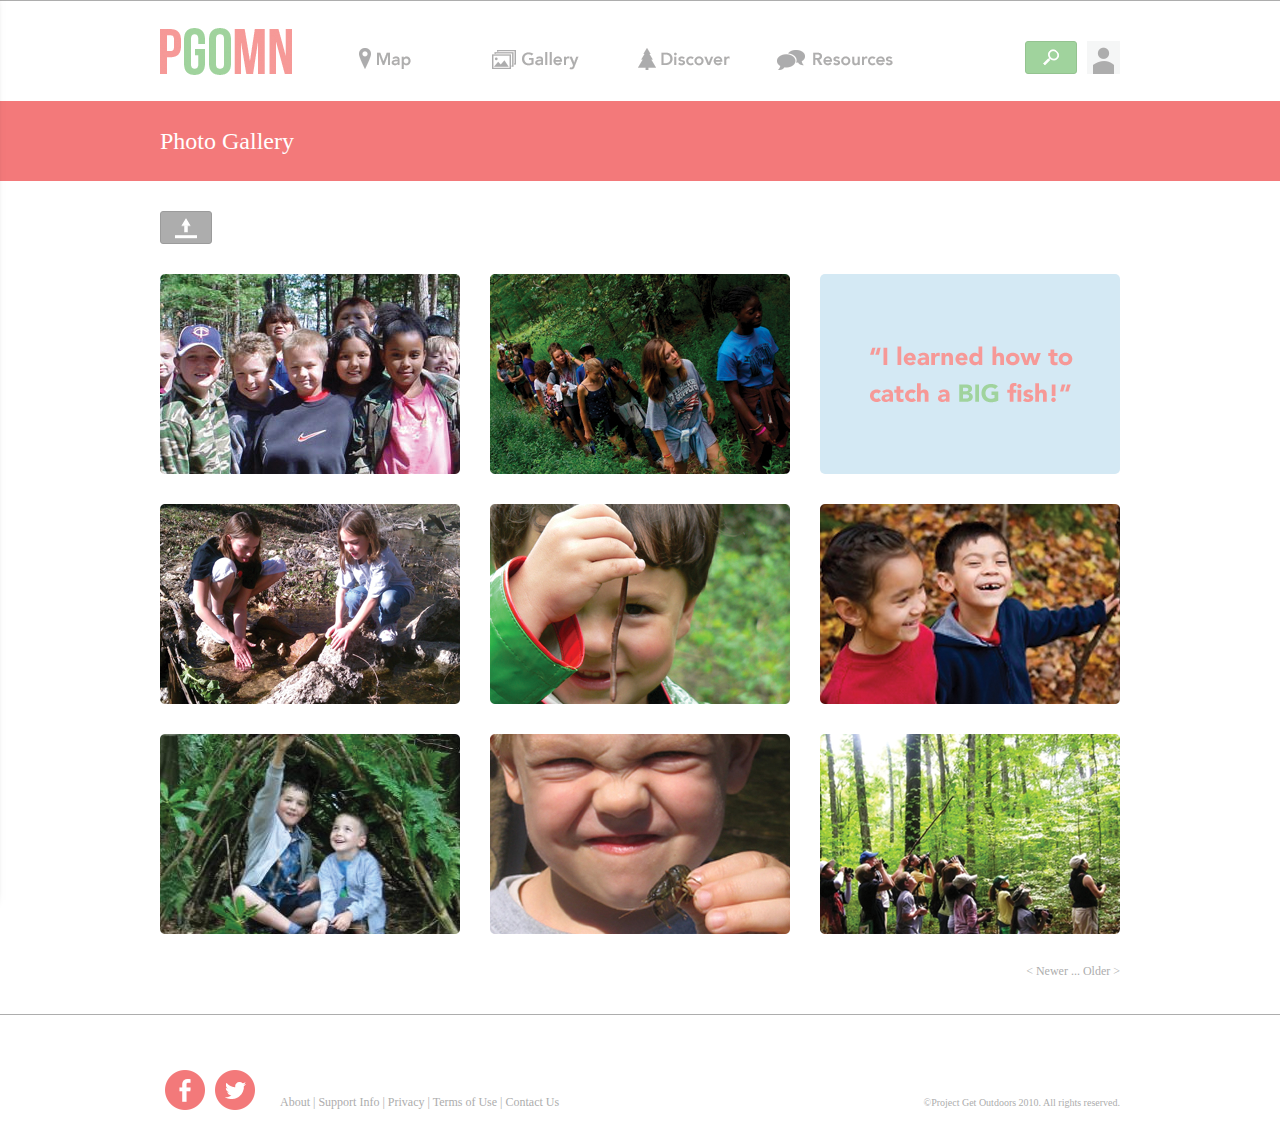
==== gallery.html @ 33cde493 "first commit" ====
<!DOCTYPE html PUBLIC "-//W3C//DTD XHTML 1.0 Transitional//EN" "http://www.w3.org/TR/xhtml1/DTD/xhtml1-transitional.dtd">

<html xmlns="http://www.w3.org/1999/xhtml">
	<head>
		<meta http-equiv="Content-Type" content="text/html; charset=utf-8" />

		<meta http-equiv="X-UA-Compatible" content="IE=edge,chrome=1">

		<title>PGOMN</title>

		<link rel="icon" type="image/png" href="images/icon.png">

		<link href="css/style.css" rel="stylesheet" type="text/css" />

		<script type="text/javascript" src="js/jquery.js"></script>

		<script type="text/javascript" src="js/functions.js"></script>

		<meta name="viewport" content="width=device-width, initial-scale=1.0">

		<link rel="stylesheet" href="leaflet-0.6.4/leaflet.css" />

		<link rel="stylesheet" href="leaflet-0.6.4/leaflet.ie.css" />

		<script type="text/javascript" src="leaflet-0.6.4/leaflet.js"></script>

		<script type="text/javascript" src="leaflet-0.6.4/leaflet-src.js"></script>


		<style type="text/css">
			@import url("http://fast.fonts.net/lt/1.css?apiType=css&c=e355c861-01b1-495c-8036-0de559396265&fontids=721220,721238,721250");
			@font-face{
			font-family:"Avenir LT W01 35 Light";
			src:url("Fonts/721220/3511a780-31ca-4ee1-9083-89b1b7185748.eot?#iefix");
			src:url("Fonts/721220/3511a780-31ca-4ee1-9083-89b1b7185748.eot?#iefix") format("eot"),url("Fonts/721220/c4352a95-7a41-48c1-83ce-d8ffd2a3b118.woff") format("woff"),url("Fonts/721220/3e419b5b-c789-488d-84cf-a64009cc308e.ttf") format("truetype"),url("Fonts/721220/ca038835-1be3-4dc5-ba25-be1df6121499.svg#ca038835-1be3-4dc5-ba25-be1df6121499") format("svg");
					}
		</style>

	</head>

	<body>

		<div class="center">
			<div class="callout">
			</div>
			<div class="search-filter">
				<div class="filter-row">
					<a href="winter.html">
					<div class="filter-button">
						<img src="images/winter.png" />
					</div>
				</a>
					<div class="filter-button">
						<img src="images/parks.png" />
					</div>
					<div class="filter-button">
						<img src="images/fall.png" />
					</div>
					<div class="filter-button">
						<img src="images/animals.png" />
					</div>
					<div class="filter-button">
						<img src="images/city.png" />
					</div>
				</div>
				<div class="filter-row">
					<div class="filter-button">
						<img src="images/trees.png" />
					</div>
					<div class="filter-button">
						<img src="images/camping.png" />
					</div>
					<div class="filter-button">
						<img src="images/lakes.png" />
					</div>
					<div class="filter-button">
						<img src="images/free.png" />
					</div>
					<div class="filter-button">
						<img src="images/summer.png" />
					</div>
				</div>
			</div>
		</div>

		<div class="menu-panel">
			<div class="panel-top">
				<p style="float:left; font-size:20px; color: #f3797a;padding:25px 0 0 0;">Menu Options</p>
				<div class="menu" style="float: right;">
				</div>
			</div>
			<div class="clear">
			</div>
			<div class="divide">
			</div>

			<div class="panel-search">
				<img src="images/panel-search.png" />
			</div>
			<div class="small-filter">
				<img src="images/small-filter.png" />
			</div>
			<div class="divide">
			</div>
				<a href="map.html">	
					<div class="panel-tab">
						<img src="images/panel-map.png" />
					</div>	
				</a>

			<div class="divide">
			</div>

				<a href="gallery.html">	
					<div class="panel-tab">
						<img src="images/panel-gallery.png" />
					</div>	
				</a>

			<div class="divide">
			</div>

				<a href="discover.html">	
					<div class="panel-tab">
						<img src="images/panel-discover.png" />
					</div>	
				</a>

			<div class="divide">
			</div>

				<a href="resources.html">	
					<div class="panel-tab">
						<img src="images/panel-resources.png" />
					</div>	
				</a>
			<div class="divide">
			</div>	
			
		</div>

		<div class="divide">
		</div>	

		

		<div class="header">
			<div class="center">
				<div class="menu">
				</div>
				<a href="home.html">
					<div class="logo">
						<img src="images/logo.png" />
						
					</div>
					<div class="logo-small">
						<img src="images/logo-small.png" />
					</div>
				</a>	
				<div class="profile-small">
				</div>
				<a href="map.html">	
					<div class="map-tab">
						<img src="images/map_icon.png" />
					</div>	
				</a>	
				<a href="gallery.html">	
					<div class="gallery-tab">
						<img src="images/gallery_icon.png" />
					</div>
				</a>	
				<a href="discover.html">	
					<div class="discover-tab">
						<img src="images/discover_icon.png" />
					</div>
				</a>	
				<a href="resources.html">	
					<div class="resources-tab">
						<img src="images/resources_icon.png" />
					</div>
				</a>	
					<div class="profile">
					</div>

					<div class="search">
						<img src="images/search.png" />
					</div>
			</div>
		</div>

		<div class="divider">
		</div>	

		

		<div class="content">

			<div class="title">
				<div class="center">
					Photo Gallery
				</div>
			</div>
			<div class="center">
				<div class="upload">
					<img src="images/upload.png" />
				</div>
				
				<div class="row">
					<a href="map.html">
						<div class="image-one">	
						</div>
					</a>	
					<div class="image-center">
						<img src="images/image-2.png" />
					</div>
					<div class="image">
						<img src="images/image-3.png" />
					</div>
				</div>
				<div class="row">
					<div class="image">
						<img src="images/image-4.png" />
					</div>
					<div class="image-center">
						<img src="images/image-5.png" />
					</div>
					<div class="image">
						<img src="images/image-6.png" />
					</div>
				</div>
				<div class="row">
					<div class="image">
						<img src="images/image-7.png" />
					</div>
					<div class="image-center">
						<img src="images/image-8.png" />
					</div>
					<div class="image">
						<img src="images/image-9.png" />
					</div>
				</div>
			</div>	
		</div>

		<div class="center">
			<div class="next">
				< Newer ... Older >
			</div>
		</div>

		<div class="big-space">
		</div>

		<div class="divide">
		</div>

		<div class="footer">
			<div class="center">	
				<div class="footer-links">
					<div class="social">
						<div class="facebook">
							<img src="images/facebook.png" />
						</div>
						<div class="twitter">
							<img src="images/twitter.png" />
						</div>
					</div>
					<p>
					About  |  Support Info  |  Privacy |  Terms of Use  |  Contact Us
					</p>
				</div>
				<div class="copyright">
					<p>
					©Project Get Outdoors 2010. All rights reserved.
					</p>
				</div>
			</div>
		</div>
	</body>

</html>
---- css/style.css ----
html {}

body {
	margin: 0;
	font-family: 'Avenir';
}
h1 {
	font-size: 24px;
	color: #a0d39d;
	font-weight: lighter;
	line-height: 0;
}
h2 {
	height: 60px;
	font-size: 24px;
	font-weight: lighter;
	color: #fff;
	width: 100%;
	/*border-bottom: solid 1px #adadad;*/
	line-height: 60px;
	background-color: #f3797a;

}
h3 {
	height: 25px;
	font-size: 20px;
	font-weight: lighter;
	color: #f3797a;

}
p {
	font-size: 16px;
	color: #adadad;
	margin: -10px 0 0 0;
}
a {
	color: #a0d39d;
}
.center {
	width: 960px;
	height: auto;
	margin: auto;
}
.divide {
	height: 1px;
	width: auto;
	background-color: #adadad;
}
.clear {
	clear: both;
}
.title {
	height: 80px;
	width: 100%;
	background-color: #f3797a;
	font-size: 24px;
	font-weight: lighter;
	color: #fff;
	width: 100%;
	line-height: 80px;
	margin: 0 0 30px 0;
}
@media only screen and (min-width: 0px) and (max-width: 540px) {
	p {font-size: 12px;}
	h1 {font-size: 20px;}
	h2 {font-size: 20px; width: 100%;}
	.title {text-align: center;}
}

/* Enter */

#bg {
 
background: url("../images/enter.png");
background-attachment: fixed;
background-origin: initial;
background-clip: initial;
background-size: cover;
background-repeat:no-repeat;
background-position:100% 0;
position:relative;
min-height:1080px;
}
#bg-small {
 
background: url("../images/bg-small.png");
background-attachment: fixed;
background-origin: initial;
background-clip: initial;
background-size: cover;
background-repeat:no-repeat;
background-position:100% 0;
position:relative;
min-height:800px;
display: none;
}
.enter {
	height: 35px;
	width: 100px;
	position: fixed;
	font-style: "Avenir";
	color: #fff;
	font-size: 16px;
	margin: 250px 430px 0 425px;
	text-align: center;
	background-color: #adadad;
	border-radius: 3px;
	line-height: 35px;
	font-weight: bold;
	cursor: pointer;
	border: solid 1px #9b9b9b;
}
.enter:active {
	background-color: #9b9b9b;
}

@media only screen and (min-width: 0px) and (max-width: 540px) {
	#bg {display: none;}
	#bg-small {display: block; }
	.enter {margin: 250px 0 0 120px;}
}
/* Enter End */

/* Header */

.header {
	height: 100px;
	width: auto;
}

.logo {
	height: 100px;
	width: 150px;
	float: left;
	cursor: pointer;
}
.logo-small {
	height: 60px;
	width: 250px;
	float: left;
	display: none;
}
.map-tab {
	height: 100px;
	width: 150px;
	float: left;
	cursor: pointer;
}
.gallery-tab {
	height: 100px;
	width: 150px;
	float: left;
	cursor: pointer;
}
.discover-tab {
	height: 100px;
	width: 150px;
	float: left;
	cursor: pointer;
}
.resources-tab {
	height: 100px;
	width: 150px;
	float: left;
	cursor: pointer;
}
.search {
	height: 31px;
	width: 50px;
	float: right;
	cursor: pointer;
	background-color: #a0d39d;
	border-radius: 3px;
	margin: 40px 10px 0 0;
	border: solid 1px #94c390;
}
.profile {
	height: 60px;
	width: 33px;
	float: right;
	cursor: pointer;
	background-image: url('../images/profile.png');
	background-repeat: no-repeat;
	margin:  40px 0 0 0;
}
.profile-small {
	height: 60px;
	width: 50px;
	float: left;
	background-image: url('../images/profile-small.png');
	display: none;
	cursor: pointer;
}
.menu {
	width: 50px;
	height: 60px;
	float: left;
	display: none;
	background-image: url('../images/menu.png');
	cursor: pointer;
}
.menu-panel {
	width: 300px;
	height: 100%;
	position: fixed;
	background-color: #fff;
	border-right: solid 1px #adadad;
	box-shadow: -2px 0px 10px #000;
	margin: 0 0 0 -308px;
	z-index: 2000;
}
.panel-top {
	height: 60px;
	width: auto;
	padding: 0 0 0 20px;
}
.panel-tab {
	height: 60px;
	width:300px;
	cursor: pointer;
}
.small-filter {
	height: 400px;
	width: 300px;
	display: none;
}
.panel-search {
	cursor: pointer;
}
@media only screen and (min-width: 0px) and (max-width: 540px) {
	.center {width: 350px;}
	.header {height: 60px;width: auto;}
	.logo {display: none;}
	.logo-small {display: block;}
	.map-tab {display: none;}
	.gallery-tab {display: none;}
	.discover-tab {display: none;}
	.resources-tab {display: none;}
	.search {display: none;}
	.profile{display: none;}
	.menu {display: block;}
	.profile-small {display: block;}


}

/* Header End */

/* Content */

.content {
	height: auto;
	width: auto;

}


/* Content End */

/* Footer */

.footer {
	height: 75px;
	width: auto;
	padding: 50px 0 0 0;
}
.footer-links {
	height: 50px;
	width: 480px;
	line-height: 75px;
	float: left;
}
.copyright {
	height: 50px;
	width: 480px;
	line-height: 75px;
	float: right;
	text-align: right;
}
.copyright p {
	font-size: 10px;
	margin:0;
}
.footer-links p {
	font-size: 12px;
	margin: 0;
}
.social {
	height: 50px;
	width: 100px;
	margin: 0 20px 20px 0;
	float: left;
}
.facebook {
	height: 50px;
	width: 50px;
	float: left;
	cursor: pointer;
}
.twitter {
	height: 50px;
	width: 50px;
	float: left;
	cursor: pointer;
}

@media only screen and (min-width: 0px) and (max-width: 540px) {
	.footer {width: auto;height: 50px;padding: 25px;}
	.social {display:none;}
	.footer-links p {text-align: center; width: 350px;}
	.footer-links {height: 25px;line-height: 25px;}
	.copyright {width: 350px; text-align: center; height: 25px; line-height: 25px;}

}


/* Footer End */


/* Home Page */

.banner {
	height: 400px;
	width: auto;
	background-color: #f3797a;
}

.welcome {
	height: 100px;
	width: 960px;
	color: #ffffff;
	line-height: 120px;
	font-size: 40px;
	font-weight: lighter;
}
.welcome-small {
	height: 100px;
	width: auto;
	color: #ffffff;
	font-size: 40px;
	font-weight: lighter;
	display: none;
	padding: 20px 0 0 0;
}
.info-graphic {
	height: 300px;
	width: 960px;
}
.about-us {
	height: 350px;
	width: auto;
	padding: 60px 0 0 0;
}
.about {
	height: 350px;
	width: 460px;
}
.left {
	width: 460px;
	float: left;
	height: auto;
	margin: 0 20px 0 0;
}
.right {
	width: 460px;
	float: left;
	height: auto;
	margin: 0 0 0 20px;
}
.home-image {
	height: 300px;
	width: 400px;
	margin: 30px 0px 0 30px;
	background-color: #555555;
	border-radius: 5px;
	float: right;
}
.mission {
	height: 300px;
	width: auto;
}
.mission-info {
	height: 320px;
	width: 460px;
	padding: 60px 0 0 80px;
}
.mission-info-left {
	height: 60px;
	width: 460px;
	display: none;
}
.hill {
	height: 300px;
	width: 460px;
	float: left;
}
.vision {
	width: auto;
	height: 600px;
	background-color: #a0d39d;
}
.vision h1 {
	color: #fff;
}
.vision p {
	color: #fff;
}
.quotes {
	height: 250px;
	width: 410px;
	padding: 48px 0 0 28px
}

@media only screen and (min-width: 0px) and (max-width: 540px) {
	.banner {width: auto; height: 160px;}
	.welcome {display: none;}
	.welcome-small {display: block;}
	.info-graphic {display: none;}
	.about {width: 325px;height: 230px;}
	.left {width: auto;}
	.about-us {padding: 30px 0 0 0;height: 250px}
	.home-image {display: none;}
	.right {display: none;}
	.hill {margin: 0 0 0 -50px;}
	.vision {height: 400px;}
	.mission-info {display: none;}
	.mission-info-left {display: block;}
}

/* Home Page End */


/* Gallery Page */

.row {
	height: 200px;
	width: 960px;
	margin: 30px 0 30px 0;
}
.image-one {
	height: 200px;
	width: 300px;
	float: left;
	cursor: pointer;
	background-image: url('../images/image-1.png');
}
.image-one:hover {
	background-image: url('../images/image-1-hover.png');
}
.image {
	height: 200px;
	width: 300px;
	float: left;
	cursor: pointer;
	background-color: #d4e9f4;
	border-radius: 5px;
}
.image img:hover {
	opacity: .2;
}
.image-center {
	height: 200px;
	width: 300px;
	float: left;
	margin: 0 30px 0 30px;
	cursor: pointer;
}
.image-center:hover {
	opacity: .2;
}
.next {
	height: 50px;
	width: 960px;
	text-align: right;
	font-size: 12px;
	color: #adadad;
	cursor: pointer;
}
.upload {
	height: 31px;
	width: 50px;
	cursor: pointer;
	background-color: #adadad;
	border-radius: 3px;
	margin: 10px 0px 0 0;
	border: solid 1px #9b9b9b;
}
.big-space {
	height: 300px;
	width: auto;
	display: none;
}

@media only screen and (min-width: 0px) and (max-width: 540px) {
	.row {width: auto; height: 600px; margin: 0 0 0 25px;}
	.image {margin: 0 0 30px 0;}
	.image-center {margin: 0 0 30px 0;}
	.image-one {margin: 0 0 30px 0;}
	h2 {width: 350px;}
	.big-space {display: block;}
	.next {display: none;}
	.upload {margin: 0 0 30px 25px;}
	
}

/* End Gallery Page*/

/* Map page */

.map-page {
	height: 700px;
	width:auto;
}
.view {
	height: 500px;
	width: 628px;
	border: solid 1px #adadad;
	float: left;
	border-radius: 5px;
}
.map-column {
	height: 440px;
	width: 260px;
	margin: 0px 30px 0 0;
	float: left;
	padding: 30px 15px;
	border: 1px solid #adadad;
	background: white;
	box-shadow: 0 0 15px #ddd;
	-moz-box-shadow: 0 0 15px #ddd;
	-webkit-box-shadow: 0 0 15px #ddd;
	border-radius: 5px;
}
.small-map-column {
	height: 440px;
	width: 260px;
	margin: 0 0 30px 0;
	float: left;
	padding: 20px 0 0 0;
	display: none;
}
.text {
	height: 25px;
	width: 185px;
	border-radius: 3px;
	background-color: #fff;
	border: solid 1px #adadad;
	float: left;
	padding: 0 0 0 10px;
	color: #adadad;
	font-size: 14px;
	margin: 20px 0 20px 0;
}

.go {
	height: 25px;
	width: 50px;
	background-color: #a0d39d;
	border: solid 1px #94c390;
	text-align: center;
	line-height: 26px;
	color: #fff;
	float: left;
	margin: 20px 0 0 5px;
	border-radius: 3px;
	font-size: 12px;
	font-weight: bold;
	cursor: pointer;

}
.marker {
	height: 30px;
	width: 30px;
	float: left;
	background-image: url('../images/marker.png');
}
.places {
	height: 30px;
	width: 200px;
	float: left;
	line-height: 30px;
	font-size: 12px;
	color: #adadad;

}
.thumbnail {
	height: 50px;
	width: 50px;
	float: left;
	margin: 5px 5px 0 0;
	cursor: pointer;
	line-height: 15px;
	font-weight: bold;
	text-align: center;

}

@media only screen and (min-width: 0px) and (max-width: 540px) {
	.view {width: 350px;border-radius: 0px; height: 400px;}
	.map-column {display: none;}
	.small-map-column {display: block;}
}
.location {
	height: auto;
	width: 230px;
}

/* Map Page End */

/* Discover Page */


.articles {
	height: 900px;
	width: auto;
}
.tall-row {
	height: 400px;
	width: 960px;
	margin: 30px 0 30px 0;
}
.story {
	height: 370px;
	width: 268px;
	background-color: #666;
	float: left;
	padding: 15px 15px;
	border: 1px solid #adadad;
	background: white;
	box-shadow: 0 0 15px #ddd;
	-moz-box-shadow: 0 0 15px #ddd;
	-webkit-box-shadow: 0 0 15px #ddd;
	border-radius: 5px;

}
.story p {
	font-size: 12px;
}
.story-center {
	height: 370px;
	width: 268px;
	background-color: #666;
	float: left;
	margin: 0 30px 0 30px;
	padding: 15px 15px;
	border: 1px solid #adadad;
	background: white;
	box-shadow: 0 0 15px #ddd;
	-moz-box-shadow: 0 0 15px #ddd;
	-webkit-box-shadow: 0 0 15px #ddd;
	border-radius: 5px;

}
.story-center p {
	font-size: 12px;
}
.article-image {
	height: 200px;
	width: 270px;
	float: left;
	border-radius: 5px;
	background-color: #444;
}
.read {
	height: 30px;
	width: 120px;
	float: left;
	background-color: #a0d39d;
	border-radius: 3px;
	color: #ffffff;
	font-weight: bold;
	font-size: 14px;
	margin: 20px 0 0 0;
	text-align: center;
	line-height: 30px;
	cursor: pointer;
}

@media only screen and (min-width: 0px) and (max-width: 540px) {
	.tall-row {width: auto; margin:0 0 30px 25px; height:1200px;  }
	.story { margin: 0 0 30px 0;}
	.story-center { margin: 0 0 30px 0;}
	.articles {height: 2600px; margin: 0 0 30px 0;}
}
/* Discover Page End */

/* Resources Page */

.source-column {
	height: 100%;
	width: 200px;
	margin: 0px 30px 0 0;
	float: left;
	padding: 30px 45px;
	border: 1px solid #adadad;
	background: white;
	box-shadow: 0 0 15px #ddd;
	-moz-box-shadow: 0 0 15px #ddd;
	-webkit-box-shadow: 0 0 15px #ddd;
	border-radius: 5px;
	font-size: 12px;
	color: #adadad;
}
.resources {
	height: 800px;
	width: auto;
}
.news {
	height: 15px;
	width: 200px;
	float: left;
	cursor: pointer;
}
.news-links {
	height: auto;
	width: 180px;
	float: left;
	padding: 0 0 0 20px;
	cursor: pointer;
	display: none;
}
.donations {
	height: 15px;
	width: 200px;
	float: left;
	cursor: pointer;
}
.donations-links {
	height: auto;
	width: 180px;
	float: left;
	padding: 0 0 0 20px;
	cursor: pointer;
	display: none;
}
.reports {
	height: 15px;
	width: 200px;
	float: left;
	cursor: pointer;
	font-size: 12px;
	color: #adadad;
}
.reports-links {
	height: auto;
	width: 180px;
	float: left;
	padding: 0 0 0 20px;
	cursor: pointer;
	display: none;
	font-size: 12px;
	color: #adadad;
}
.question {
	height: 25px;
	width: 600px;
	cursor: pointer;
}
.faq {
	height: auto;
	width: 600px;
	float: left;
	margin: -15px 0 0 0;
}
.faq p {
	font-size: 12px;
	color: #adadad;
}
.answer {
	width: 480px;
	height: auto;
	padding: 20px 0 0 0px;
	display: none;
}
.outdoors {}
.volunteer {}
.clubs {}
.border {
	height: 1px;
	width: 600px;
	background-color: #adadad;
}
.comments {
	height: auto;
	width: 600px;
	float: left;
	margin: 50px 0 50px 0;

}
.space {
	height: 20px;
	width: auto;
	display: none;
}
.submit {
	height: 35px;
	width: 100px;
	float: left;
	background-color: #a0d39d;
	text-align: 35px;
	border: solid 1px #94c390;
	color: #fff;
	font-weight: bold;
	margin: 10px 0 0 0;
	text-align: center;
	line-height: 35px;
	cursor: pointer;

}
@media only screen and (min-width: 0px) and (max-width: 540px) {
	.source-column{ display: none;}
	.faq {width: auto;}
	.question {width: 300px;}
	.question h3 {font-size: 14px;}
	.answer {width: 300px;}
	.space {display: block;}
}
/* Resources Page End */

/* Overlays */

.callout {
	height: 280px;
	width: 260px;
	position: absolute;
	background-image: url('../images/callout.png');
	margin: 72px 0 0 716px;
	display: none;
	z-index: 500;
}
.search-filter {
	height: 240px;
	width: 800px;
	position: fixed;
	background-image: url('../images/search-filter.png');
	margin: 70px 0 0 2px;
	padding: 80px;
	display: none;
	z-index: 2000;
}
.filter-row {
	height: 100px;
	width: 800px;
	padding: 10px 0;

}
.filter-button {
	height: 100px;
	width: auto;
	float: left;
	color: #fff;
	font-size: 16px;
	margin: 0 5px 0 5px;
	padding: 0 2.5px 0 2.5px;
	text-align: center;
	line-height: 100px;
	cursor: pointer;
	border-radius: 5px;
}
.filter-button:hover {
	opacity: .5;
}


@media only screen and (min-width: 0px) and (max-width: 540px) {
	.callout {
		margin: 47px 0 0 107px;
	}
}

/* End Overlays */
---- leaflet-0.6.4/leaflet.css ----
/* required styles */

.leaflet-map-pane,
.leaflet-tile,
.leaflet-marker-icon,
.leaflet-marker-shadow,
.leaflet-tile-pane,
.leaflet-tile-container,
.leaflet-overlay-pane,
.leaflet-shadow-pane,
.leaflet-marker-pane,
.leaflet-popup-pane,
.leaflet-overlay-pane svg,
.leaflet-zoom-box,
.leaflet-image-layer,
.leaflet-layer {
	position: absolute;
	left: 0;
	top: 0;
	}
.leaflet-container {
	overflow: hidden;
	-ms-touch-action: none;
	}
.leaflet-tile,
.leaflet-marker-icon,
.leaflet-marker-shadow {
	-webkit-user-select: none;
	   -moz-user-select: none;
	        user-select: none;
	-webkit-user-drag: none;
	}
.leaflet-marker-icon,
.leaflet-marker-shadow {
	display: block;
	}
/* map is broken in FF if you have max-width: 100% on tiles */
.leaflet-container img {
	max-width: none !important;
	}
/* stupid Android 2 doesn't understand "max-width: none" properly */
.leaflet-container img.leaflet-image-layer {
	max-width: 15000px !important;
	}
.leaflet-tile {
	filter: inherit;
	visibility: hidden;
	}
.leaflet-tile-loaded {
	visibility: inherit;
	}
.leaflet-zoom-box {
	width: 0;
	height: 0;
	}
/* workaround for https://bugzilla.mozilla.org/show_bug.cgi?id=888319 */
.leaflet-overlay-pane svg {
	-moz-user-select: none;
	}

.leaflet-tile-pane    { z-index: 2; }
.leaflet-objects-pane { z-index: 3; }
.leaflet-overlay-pane { z-index: 4; }
.leaflet-shadow-pane  { z-index: 5; }
.leaflet-marker-pane  { z-index: 6; }
.leaflet-popup-pane   { z-index: 7; }


/* control positioning */

.leaflet-control {
	position: relative;
	z-index: 7;
	pointer-events: auto;
	}
.leaflet-top,
.leaflet-bottom {
	position: absolute;
	z-index: 1000;
	pointer-events: none;
	}
.leaflet-top {
	top: 0;
	}
.leaflet-right {
	right: 0;
	}
.leaflet-bottom {
	bottom: 0;
	}
.leaflet-left {
	left: 0;
	}
.leaflet-control {
	float: left;
	clear: both;
	}
.leaflet-right .leaflet-control {
	float: right;
	}
.leaflet-top .leaflet-control {
	margin-top: 10px;
	}
.leaflet-bottom .leaflet-control {
	margin-bottom: 10px;
	}
.leaflet-left .leaflet-control {
	margin-left: 10px;
	}
.leaflet-right .leaflet-control {
	margin-right: 10px;
	}


/* zoom and fade animations */

.leaflet-fade-anim .leaflet-tile,
.leaflet-fade-anim .leaflet-popup {
	opacity: 0;
	-webkit-transition: opacity 0.2s linear;
	   -moz-transition: opacity 0.2s linear;
	     -o-transition: opacity 0.2s linear;
	        transition: opacity 0.2s linear;
	}
.leaflet-fade-anim .leaflet-tile-loaded,
.leaflet-fade-anim .leaflet-map-pane .leaflet-popup {
	opacity: 1;
	}

.leaflet-zoom-anim .leaflet-zoom-animated {
	-webkit-transition: -webkit-transform 0.25s cubic-bezier(0,0,0.25,1);
	   -moz-transition:    -moz-transform 0.25s cubic-bezier(0,0,0.25,1);
	     -o-transition:      -o-transform 0.25s cubic-bezier(0,0,0.25,1);
	        transition:         transform 0.25s cubic-bezier(0,0,0.25,1);
	}
.leaflet-zoom-anim .leaflet-tile,
.leaflet-pan-anim .leaflet-tile,
.leaflet-touching .leaflet-zoom-animated {
	-webkit-transition: none;
	   -moz-transition: none;
	     -o-transition: none;
	        transition: none;
	}

.leaflet-zoom-anim .leaflet-zoom-hide {
	visibility: hidden;
	}


/* cursors */

.leaflet-clickable {
	cursor: pointer;
	}
.leaflet-container {
	cursor: -webkit-grab;
	cursor:    -moz-grab;
	}
.leaflet-popup-pane,
.leaflet-control {
	cursor: auto;
	}
.leaflet-dragging,
.leaflet-dragging .leaflet-clickable,
.leaflet-dragging .leaflet-container {
	cursor: move;
	cursor: -webkit-grabbing;
	cursor:    -moz-grabbing;
	}


/* visual tweaks */

.leaflet-container {
	background: #ddd;
	outline: 0;
	}
.leaflet-container a {
	color: #0078A8;
	}
.leaflet-container a.leaflet-active {
	outline: 2px solid orange;
	}
.leaflet-zoom-box {
	border: 2px dotted #05f;
	background: white;
	opacity: 0.5;
	}


/* general typography */
.leaflet-container {
	font: 12px/1.5 "Helvetica Neue", Arial, Helvetica, sans-serif;
	}


/* general toolbar styles */

.leaflet-bar {
	box-shadow: 0 1px 7px rgba(0,0,0,0.65);
	-webkit-border-radius: 4px;
	        border-radius: 4px;
	}
.leaflet-bar a, .leaflet-bar a:hover {
	background-color: #fff;
	border-bottom: 1px solid #ccc;
	width: 26px;
	height: 26px;
	line-height: 26px;
	display: block;
	text-align: center;
	text-decoration: none;
	color: black;
	}
.leaflet-bar a,
.leaflet-control-layers-toggle {
	background-position: 50% 50%;
	background-repeat: no-repeat;
	display: block;
	}
.leaflet-bar a:hover {
	background-color: #f4f4f4;
	}
.leaflet-bar a:first-child {
	-webkit-border-top-left-radius: 4px;
	        border-top-left-radius: 4px;
	-webkit-border-top-right-radius: 4px;
	        border-top-right-radius: 4px;
	}
.leaflet-bar a:last-child {
	-webkit-border-bottom-left-radius: 4px;
	        border-bottom-left-radius: 4px;
	-webkit-border-bottom-right-radius: 4px;
	        border-bottom-right-radius: 4px;
	border-bottom: none;
	}
.leaflet-bar a.leaflet-disabled {
	cursor: default;
	background-color: #f4f4f4;
	color: #bbb;
	}

.leaflet-touch .leaflet-bar {
	-webkit-border-radius: 10px;
	        border-radius: 10px;
	}
.leaflet-touch .leaflet-bar a {
	width: 30px;
	height: 30px;
	}
.leaflet-touch .leaflet-bar a:first-child {
	-webkit-border-top-left-radius: 7px;
	        border-top-left-radius: 7px;
	-webkit-border-top-right-radius: 7px;
	        border-top-right-radius: 7px;
	}
.leaflet-touch .leaflet-bar a:last-child {
	-webkit-border-bottom-left-radius: 7px;
	        border-bottom-left-radius: 7px;
	-webkit-border-bottom-right-radius: 7px;
	        border-bottom-right-radius: 7px;
	border-bottom: none;
	}


/* zoom control */

.leaflet-control-zoom-in {
	font: bold 18px 'Lucida Console', Monaco, monospace;
	}
.leaflet-control-zoom-out {
	font: bold 22px 'Lucida Console', Monaco, monospace;
	}

.leaflet-touch .leaflet-control-zoom-in {
	font-size: 22px;
	line-height: 30px;
	}
.leaflet-touch .leaflet-control-zoom-out {
	font-size: 28px;
	line-height: 30px;
	}


/* layers control */

.leaflet-control-layers {
	box-shadow: 0 1px 7px rgba(0,0,0,0.4);
	background: #f8f8f9;
	-webkit-border-radius: 5px;
	        border-radius: 5px;
	}
.leaflet-control-layers-toggle {
	background-image: url(images/layers.png);
	width: 36px;
	height: 36px;
	}
.leaflet-retina .leaflet-control-layers-toggle {
	background-image: url(images/layers-2x.png);
	background-size: 26px 26px;
	}
.leaflet-touch .leaflet-control-layers-toggle {
	width: 44px;
	height: 44px;
	}
.leaflet-control-layers .leaflet-control-layers-list,
.leaflet-control-layers-expanded .leaflet-control-layers-toggle {
	display: none;
	}
.leaflet-control-layers-expanded .leaflet-control-layers-list {
	display: block;
	position: relative;
	}
.leaflet-control-layers-expanded {
	padding: 6px 10px 6px 6px;
	color: #333;
	background: #fff;
	}
.leaflet-control-layers-selector {
	margin-top: 2px;
	position: relative;
	top: 1px;
	}
.leaflet-control-layers label {
	display: block;
	}
.leaflet-control-layers-separator {
	height: 0;
	border-top: 1px solid #ddd;
	margin: 5px -10px 5px -6px;
	}


/* attribution and scale controls */

.leaflet-container .leaflet-control-attribution {
	background-color: rgba(255, 255, 255, 0.7);
	box-shadow: 0 0 5px #bbb;
	margin: 0;
	}
.leaflet-control-attribution,
.leaflet-control-scale-line {
	padding: 0 5px;
	color: #333;
	}
.leaflet-container .leaflet-control-attribution,
.leaflet-container .leaflet-control-scale {
	font-size: 11px;
	}
.leaflet-left .leaflet-control-scale {
	margin-left: 5px;
	}
.leaflet-bottom .leaflet-control-scale {
	margin-bottom: 5px;
	}
.leaflet-control-scale-line {
	border: 2px solid #777;
	border-top: none;
	color: black;
	line-height: 1.1;
	padding: 2px 5px 1px;
	font-size: 11px;
	text-shadow: 1px 1px 1px #fff;
	background-color: rgba(255, 255, 255, 0.5);
	box-shadow: 0 -1px 5px rgba(0, 0, 0, 0.2);
	white-space: nowrap;
	overflow: hidden;
	}
.leaflet-control-scale-line:not(:first-child) {
	border-top: 2px solid #777;
	border-bottom: none;
	margin-top: -2px;
	box-shadow: 0 2px 5px rgba(0, 0, 0, 0.2);
	}
.leaflet-control-scale-line:not(:first-child):not(:last-child) {
	border-bottom: 2px solid #777;
	}

.leaflet-touch .leaflet-control-attribution,
.leaflet-touch .leaflet-control-layers,
.leaflet-touch .leaflet-bar {
	box-shadow: none;
	}
.leaflet-touch .leaflet-control-layers,
.leaflet-touch .leaflet-bar {
	border: 4px solid rgba(0,0,0,0.3);
	}


/* popup */

.leaflet-popup {
	position: absolute;
	text-align: center;
	}
.leaflet-popup-content-wrapper {
	padding: 1px;
	text-align: left;
	-webkit-border-radius: 12px;
	        border-radius: 12px;
	}
.leaflet-popup-content {
	margin: 13px 19px;
	line-height: 1.4;
	}
.leaflet-popup-content p {
	margin: 18px 0;
	}
.leaflet-popup-tip-container {
	margin: 0 auto;
	width: 40px;
	height: 20px;
	position: relative;
	overflow: hidden;
	}
.leaflet-popup-tip {
	width: 17px;
	height: 17px;
	padding: 1px;

	margin: -10px auto 0;

	-webkit-transform: rotate(45deg);
	   -moz-transform: rotate(45deg);
	    -ms-transform: rotate(45deg);
	     -o-transform: rotate(45deg);
	        transform: rotate(45deg);
	}
.leaflet-popup-content-wrapper, .leaflet-popup-tip {
	background: white;

	box-shadow: 0 3px 14px rgba(0,0,0,0.4);
	}
.leaflet-container a.leaflet-popup-close-button {
	position: absolute;
	top: 0;
	right: 0;
	padding: 4px 4px 0 0;
	text-align: center;
	width: 18px;
	height: 14px;
	font: 16px/14px Tahoma, Verdana, sans-serif;
	color: #c3c3c3;
	text-decoration: none;
	font-weight: bold;
	background: transparent;
	}
.leaflet-container a.leaflet-popup-close-button:hover {
	color: #999;
	}
.leaflet-popup-scrolled {
	overflow: auto;
	border-bottom: 1px solid #ddd;
	border-top: 1px solid #ddd;
	}


/* div icon */

.leaflet-div-icon {
	background: #fff;
	border: 1px solid #666;
	}
.leaflet-editing-icon {
	-webkit-border-radius: 2px;
	        border-radius: 2px;
	}
---- leaflet-0.6.4/leaflet.ie.css ----
.leaflet-vml-shape {
	width: 1px;
	height: 1px;
	}
.lvml {
	behavior: url(#default#VML);
	display: inline-block;
	position: absolute;
	}

.leaflet-control {
	display: inline;
	}

.leaflet-popup-tip {
	width: 21px;
	_width: 27px;
	margin: 0 auto;
	_margin-top: -3px;

	filter: progid:DXImageTransform.Microsoft.Matrix(M11=0.70710678, M12=0.70710678, M21=-0.70710678, M22=0.70710678);
	-ms-filter: "progid:DXImageTransform.Microsoft.Matrix(M11=0.70710678, M12=0.70710678, M21=-0.70710678, M22=0.70710678)";
	}
.leaflet-popup-tip-container {
	margin-top: -1px;
	}
.leaflet-popup-content-wrapper, .leaflet-popup-tip {
	border: 1px solid #999;
	}
.leaflet-popup-content-wrapper {
	zoom: 1;
	}

.leaflet-control-zoom,
.leaflet-control-layers {
	border: 3px solid #999;
	}
.leaflet-control-layers-toggle {
	}
.leaflet-control-attribution,
.leaflet-control-layers,
.leaflet-control-scale-line {
	background: white;
	}
.leaflet-zoom-box {
	filter: alpha(opacity=50);
	}
.leaflet-control-attribution {
	border-top: 1px solid #bbb;
	border-left: 1px solid #bbb;
	}
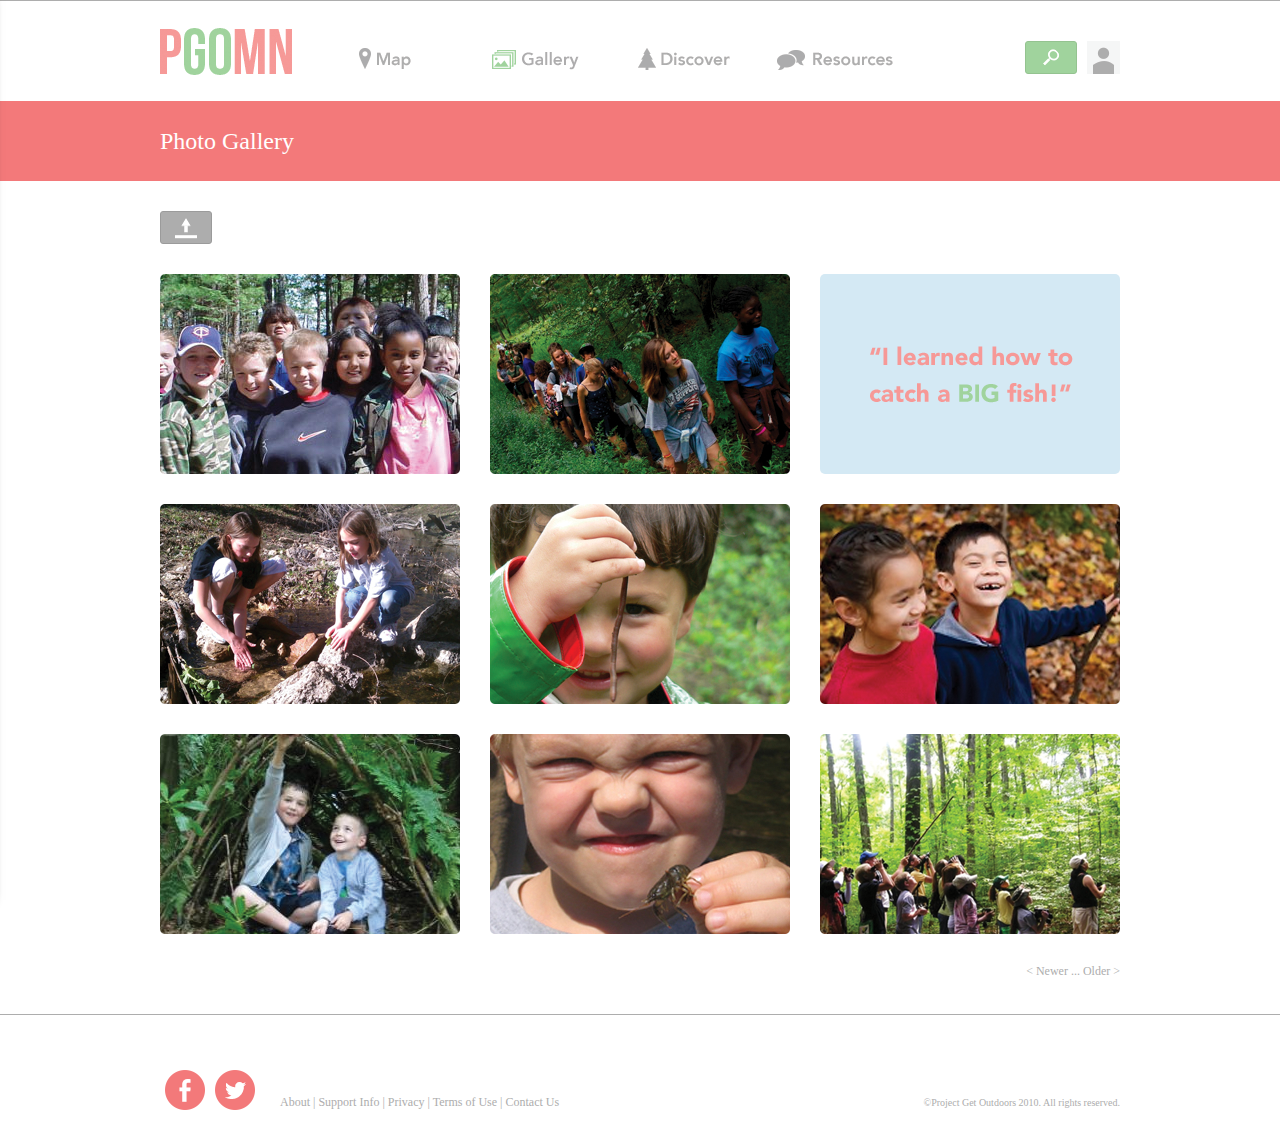
==== commit 65074b87: "tab fix" ====
--- a/gallery.html
+++ b/gallery.html
@@ -166,7 +166,7 @@
 				</a>	
 				<a href="gallery.html">	
 					<div class="gallery-tab">
-						<img src="images/gallery_icon.png" />
+						<img src="images/gallery_icon_active.png" />
 					</div>
 				</a>	
 				<a href="discover.html">	
